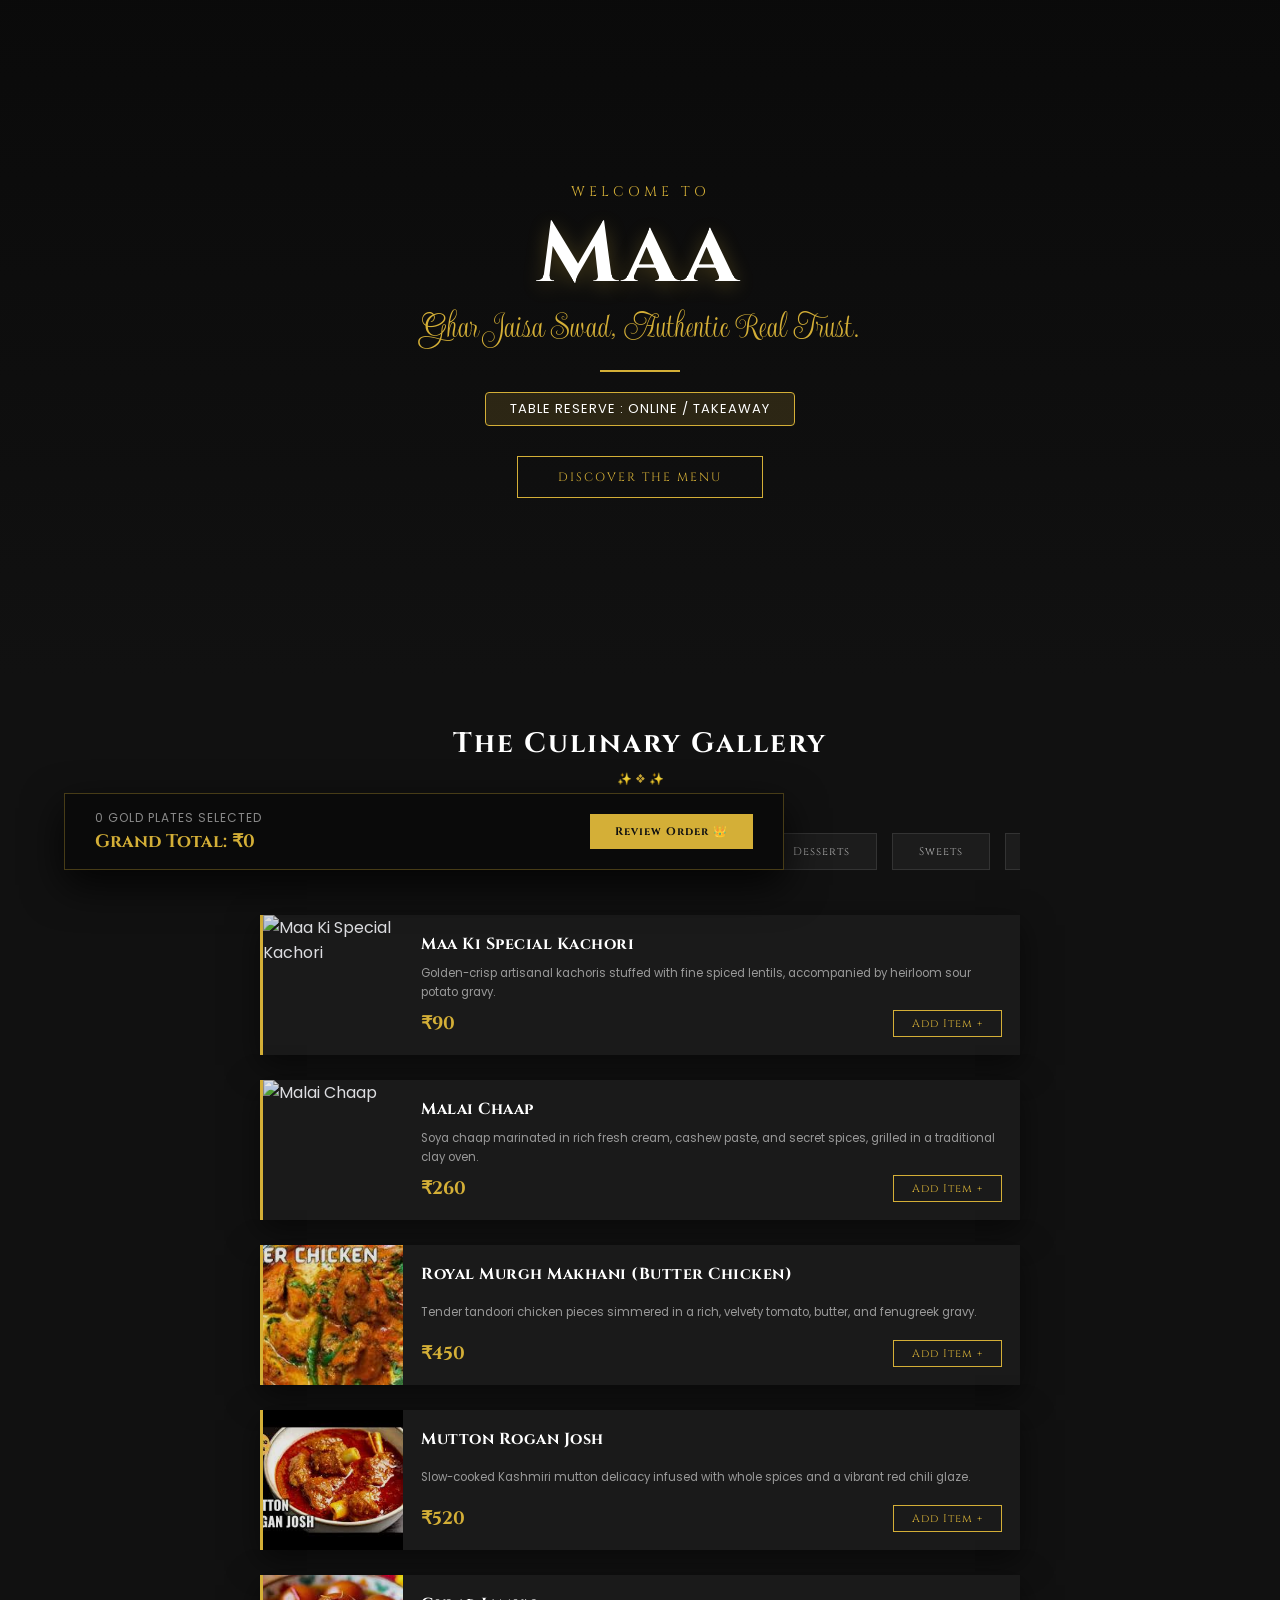
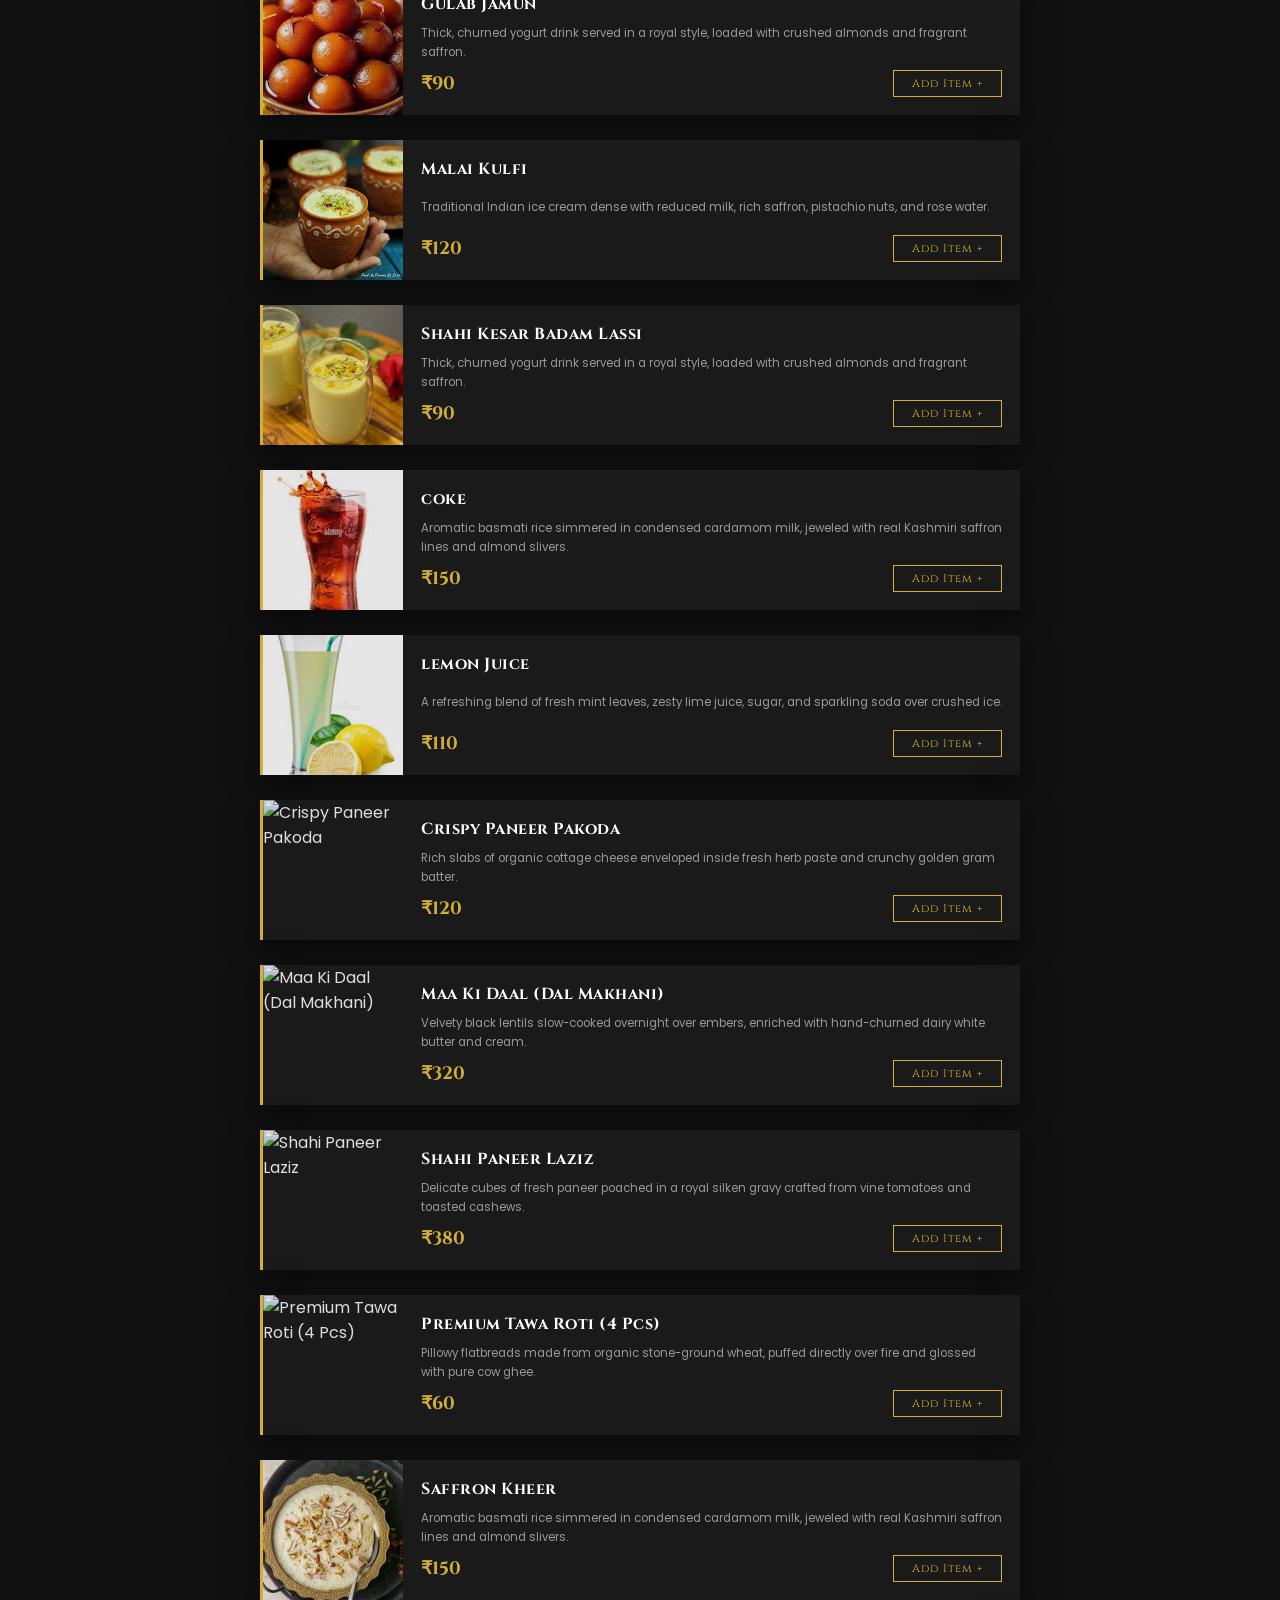
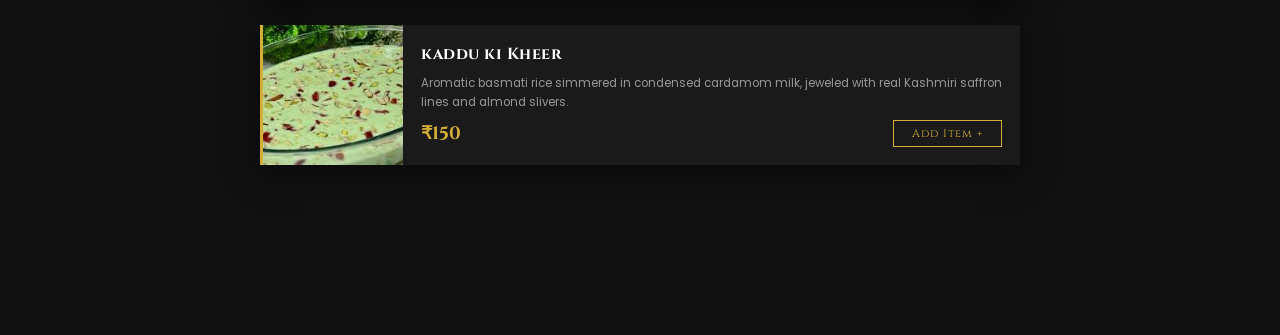
==== index.html @ 2557692f "Add files via upload" ====
<!DOCTYPE html>
<html lang="en">
<head>
    <meta charset="UTF-8">
    <meta name="viewport" content="width=device-width, initial-scale=1.0">
    <title>Maa - Royal Indian Dining</title>
    <link rel="stylesheet" href="style.css">
    <!-- Premium Serif Fonts for Luxury Vibe -->
    <link href="https://fonts.googleapis.com/css2?family=Cinzel:wght@500;700&family=Updock&family=Poppins:wght@300;400;500;600&display=swap" rel="stylesheet">
</head>
<body>

    <!-- 1. THE IMPERIAL HERO SECTION -->
    <section class="hero-section">
        <div class="hero-overlay"></div>
        <div class="hero-content">
            <span class="royal-badge">Welcome To</span>
            <h1 class="main-logo">Maa</h1>
            <p class="signature-text">Ghar Jaisa Swad, Authentic Real Trust.</p>
            <div class="gold-line"></div>
            <div class="table-luxury-badge">Table Reserve : <span id="table-number">05</span></div>
            <br>
            <a href="#menu-section" class="explore-btn">Discover The Menu</a>
        </div>
    </section>

    <!-- 2. THE GRAND MENU CONTAINER -->
    <section id="menu-section" class="menu-wrapper">
        <h2 class="section-title">The Culinary Gallery</h2>
        <div class="gold-accent-fleur">✨ ❖ ✨</div>
        
        <!-- Premium Gold Category Row -->
        <div class="categories" id="category-container">
            <!-- Auto generated buttons -->
        </div>

        <!-- Food Menu Grid -->
        <div class="menu-grid" id="menu-items-container">
            <!-- High-End Food Cards will load here -->
        </div>
    </section>

    <!-- 3. THE ROYAL FLOATING BASKET -->
    <div class="floating-cart" id="cart-view">
        <div class="cart-details">
            <span id="cart-count">0 Gold Plates Selected</span>
            <span id="cart-total">Grand Total: ₹0</span>
        </div>
        <button class="view-cart-btn" onclick="openCartModal()">Review Order 👑</button>
    </div>

    <script src="script.js"></script>
    <div id="cart-modal" class="modal-overlay">
        <div class="modal-content">
            <div class="modal-header">
                <h2>Your Royal Selection</h2>
                <span class="close-modal" onclick="closeCartModal()">&times;</span>
            </div>
            
            <div class="modal-body" id="cart-items-list">
                </div>
                <div id="thank-you-modal" class="modal-overlay">
        <div class="modal-content" style="text-align: center; padding: 40px 20px; border-color: var(--gold);">
            <div style="font-size: 50px; color: var(--gold); margin-bottom: 15px;">🙏</div>
            <h2 style="font-family: 'Cinzel', serif; color: #fff; letter-spacing: 2px; margin-bottom: 10px;">Dhanyavad!</h2>
            <p style="font-family: 'Updock', cursive; font-size: 35px; color: var(--gold); margin-bottom: 15px;">Thank You for Dining With Us</p>
            <div class="gold-line" style="margin: 15px auto;"></div>
            <p style="font-size: 13px; color: #aaa; line-height: 1.6; margin-bottom: 25px;">
                Aapka order "Maa Kitchen" mein taiyar ho raha hai.<br>
                <span style="color: #fff; font-weight: bold;">Have a delicious and royal experience!</span>
                <div id="thank-you-modal" class="modal-overlay" style="z-index: 9999;"></div>
            </p>
            <h3 style="font-family: 'Cinzel', serif; font-size: 14px; color: var(--gold); letter-spacing: 3px; text-transform: uppercase;">✨ Visit Again ✨</h3>
            <br>
            <button class="place-order-btn" style="background: transparent; border: 1px solid var(--gold); color: var(--gold); max-width: 150px; margin: 0 auto; padding: 8px;" onclick="closeThankYouModal()">Back To Menu</button>
        </div>
    </div>

            <div class="modal-footer">
    <div class="modal-total">
        <span>Grand Total:</span>
        <span id="modal-grand-total">₹0</span>
    </div>

    <div id="payment-section" style="display: none; text-align: center; margin: 15px 0; padding: 15px; background: #111; border: 1px dashed var(--gold);">
        <p style="color: var(--gold); font-size: 13px; margin-bottom: 10px; font-family: 'Cinzel', serif;">Scan to Pay via Any UPI App</p>
        <img id="upi-qr-display" src="" alt="UPI QR Code" style="width: 150px; height: 150px; background: white; padding: 5px; border-radius: 4px;">
        <p style="font-size: 11px; color: #888; margin-top: 8px;">Payable to: Maa Restaurant (Official)</p>
    </div>

    <button class="reset-order-btn" id="clear-btn" onclick="resetCurrentOrder()">Clear Basket 🔄</button>
    <button class="place-order-btn" id="main-order-btn" onclick="showPaymentAndOrder()">Proceed to Payment 💳</button>
</div>
                <button class="reset-order-btn" onclick="resetCurrentOrder()">Clear Basket 🔄</button>
                <button class="place-order-btn" onclick="placeFinalOrder()">Send Order To Kitchen 🍽️</button>
            </div>
        </div>
    </div>
</body>
</html>
---- style.css ----
/* Reset & Luxury Variables */
* {
    margin: 0;
    padding: 0;
    box-sizing: border-box;
    font-family: 'Poppins', sans-serif;
    scroll-behavior: smooth;
}

:root {
    --gold: #d4af37;        /* Authentic Metallic Gold */
    --gold-hover: #f1c40f;
    --dark-royal: #111111;  /* Rich Jet Black */
    --card-bg: #1a1a1a;     /* Deep Charcoal Luxury Card */
    --text-light: #f5f6fa;
    --text-gold: #f39c12;
}

body {
    background-color: var(--dark-royal);
    color: var(--text-light);
    padding-bottom: 120px;
}

/* 5-Star Fine Dining Hero Background */
.hero-section {
    position: relative;
    height: 75vh;
    /* Luxury Fine Dining Candlelight Setup */
    background: url('https://images.unsplash.com/photo-1544025162-d76694265947?w=1200&q=80') no-repeat center center/cover;
    display: flex;
    align-items: center;
    justify-content: center;
    text-align: center;
}

.hero-overlay {
    position: absolute;
    top: 0; left: 0; width: 100%; height: 100%;
    background: linear-gradient(to bottom, rgba(0,0,0,0.4), rgba(17,17,17,1));
}

.hero-content {
    position: relative;
    z-index: 2;
    padding: 20px;
}

.royal-badge {
    font-family: 'Cinzel', serif;
    font-size: 14px;
    letter-spacing: 4px;
    color: var(--gold);
    text-transform: uppercase;
}

.main-logo {
    font-family: 'Cinzel', serif;
    font-size: 85px;
    font-weight: 700;
    letter-spacing: 5px;
    color: #ffffff;
    line-height: 1;
    margin: 10px 0;
    text-shadow: 0px 4px 20px rgba(212, 175, 55, 0.3);
}

.signature-text {
    font-family: 'Updock', cursive;
    font-size: 38px;
    color: var(--gold);
    margin-top: -5px;
}

.gold-line {
    width: 80px;
    height: 2px;
    background: var(--gold);
    margin: 20px auto;
}

.table-luxury-badge {
    background: rgba(212, 175, 55, 0.15);
    border: 1px solid var(--gold);
    color: #fff;
    padding: 6px 24px;
    border-radius: 4px;
    display: inline-block;
    font-size: 13px;
    letter-spacing: 1px;
    text-transform: uppercase;
}

.explore-btn {
    display: inline-block;
    margin-top: 30px;
    background: transparent;
    color: var(--gold);
    border: 1.5px solid var(--gold);
    padding: 12px 40px;
    font-family: 'Cinzel', serif;
    font-size: 12px;
    letter-spacing: 2px;
    text-decoration: none;
    text-transform: uppercase;
    transition: 0.4s all ease;
}

.explore-btn:hover {
    background: var(--gold);
    color: var(--dark-royal);
    box-shadow: 0 0 20px rgba(212, 175, 55, 0.4);
}

/* Menu Gallery Layout */
.menu-wrapper {
    max-width: 800px;
    margin: 0 auto;
    padding: 50px 20px;
}

.section-title {
    font-family: 'Cinzel', serif;
    text-align: center;
    font-size: 28px;
    letter-spacing: 2px;
    color: #fff;
}

.gold-accent-fleur {
    text-align: center;
    color: var(--gold);
    font-size: 12px;
    margin: 8px 0 35px 0;
}

/* Horizontal Gold Category Tabs */
.categories {
    display: flex;
    gap: 15px;
    overflow-x: auto;
    padding: 10px 5px;
    margin-bottom: 35px;
}
.categories::-webkit-scrollbar { display: none; }

.cat-btn {
    background: #1c1c1c;
    border: 1px solid #333;
    color: #aaa;
    padding: 10px 26px;
    font-family: 'Cinzel', serif;
    font-size: 11px;
    letter-spacing: 1px;
    cursor: pointer;
    white-space: nowrap;
    transition: 0.3s all ease;
}

.cat-btn.active {
    background: var(--gold);
    color: var(--dark-royal);
    border-color: var(--gold);
    font-weight: bold;
}

/* Fine-Dining Food Cards */
.menu-grid {
    display: flex;
    flex-direction: column;
    gap: 25px;
}

.menu-item {
    background: var(--card-bg);
    border-left: 3px solid var(--gold);
    display: flex;
    overflow: hidden;
    box-shadow: 0 10px 30px rgba(0,0,0,0.5);
}

.food-img {
    width: 140px;
    height: 140px;
    object-fit: cover;
    filter: brightness(0.9);
    transition: 0.4s all ease;
}

.menu-item:hover .food-img {
    filter: brightness(1.1);
}

.item-details {
    padding: 18px;
    flex: 1;
    display: flex;
    flex-direction: column;
    justify-content: space-between;
}

.item-details h3 {
    font-family: 'Cinzel', serif;
    font-size: 16px;
    color: #fff;
    letter-spacing: 0.5px;
}

.item-desc {
    font-size: 11.5px;
    color: #999;
    line-height: 1.6;
    margin: 5px 0;
}

.price-row {
    display: flex;
    justify-content: space-between;
    align-items: center;
}

.price {
    font-family: 'Cinzel', serif;
    font-weight: bold;
    color: var(--gold);
    font-size: 18px;
}

.add-btn {
    background: transparent;
    color: var(--gold);
    border: 1px solid var(--gold);
    padding: 5px 18px;
    font-size: 11px;
    font-family: 'Cinzel', serif;
    letter-spacing: 1px;
    cursor: pointer;
    transition: 0.3s all ease;
}

.add-btn:hover {
    background: var(--gold);
    color: var(--dark-royal);
}

/* Luxury Royal Cart Bottom Panel */
.floating-cart {
    position: fixed;
    bottom: 30px; left: 5%; width: 90%; max-width: 720px;
    background: #0a0a0a;
    border: 1px solid rgba(212, 175, 55, 0.3);
    color: white; padding: 15px 30px;
    display: flex; justify-content: space-between; align-items: center;
    box-shadow: 0 15px 40px rgba(0,0,0,0.8);
    z-index: 10;
}

.cart-details {
    display: flex;
    flex-direction: column;
}

#cart-count { font-size: 12px; color: #888; text-transform: uppercase; letter-spacing: 1px; }
#cart-total { font-family: 'Cinzel', serif; font-weight: 700; color: var(--gold); font-size: 18px; margin-top: 2px; }

.view-cart-btn {
    background: var(--gold); border: none; color: var(--dark-royal);
    padding: 10px 25px; font-family: 'Cinzel', serif;
    font-weight: bold; font-size: 11px; letter-spacing: 1px; cursor: pointer;
}
/* --- LUXURY CART MODAL STYLES --- */
.modal-overlay {
    position: fixed;
    top: 0; left: 0; width: 100%; height: 100%;
    background: rgba(0, 0, 0, 0.85); /* Background blur effect ke liye dark overlay */
    z-index: 100;
    display: none; /* Shuruat mein hidden rahega */
    align-items: center;
    justify-content: center;
    opacity: 0;
    transition: opacity 0.3s ease;
}

/* Jab modal open hoga toh yeh class JavaScript se add hogi */
.modal-overlay.open {
    display: flex;
    opacity: 1;
}

.modal-content {
    background: #1a1a1a;
    border: 1px solid var(--gold);
    width: 90%;
    max-width: 500px;
    border-radius: 8px;
    overflow: hidden;
    box-shadow: 0 20px 50px rgba(0,0,0,0.8);
    animation: slideUp 0.4s ease;
}

@keyframes slideUp {
    from { transform: translateY(50px); opacity: 0; }
    to { transform: translateY(0); opacity: 1; }
}

.modal-header {
    background: #111;
    padding: 20px;
    display: flex;
    justify-content: space-between;
    align-items: center;
    border-bottom: 1px solid #333;
}

.modal-header h2 {
    font-family: 'Cinzel', serif;
    font-size: 18px;
    color: var(--gold);
    letter-spacing: 1px;
}

.close-modal {
    color: #aaa;
    font-size: 28px;
    cursor: pointer;
    transition: 0.2s;
}
.close-modal:hover { color: var(--gold); }

.modal-body {
    padding: 20px;
    max-height: 300px;
    overflow-y: auto;
}

/* Individual Item Row inside Cart */
.cart-list-item {
    display: flex;
    justify-content: space-between;
    align-items: center;
    padding: 12px 0;
    border-bottom: 1px solid #262626;
}

.cart-item-name { font-size: 14px; color: #fff; }
.cart-item-price { font-family: 'Cinzel', serif; color: var(--gold); font-weight: 600; }

.modal-footer {
    background: #111;
    padding: 20px;
    border-top: 1px solid #333;
}

.modal-total {
    display: flex;
    justify-content: space-between;
    font-family: 'Cinzel', serif;
    font-size: 18px;
    font-weight: bold;
    margin-bottom: 15px;
}
.modal-total #modal-grand-total { color: var(--gold); }

.place-order-btn {
    width: 100%;
    background: var(--gold);
    color: var(--dark-royal);
    border: none;
    padding: 14px;
    font-family: 'Cinzel', serif;
    font-weight: bold;
    font-size: 13px;
    letter-spacing: 1px;
    cursor: pointer;
    text-transform: uppercase;
    transition: 0.3s all;
}

.place-order-btn:hover {
    background: var(--gold-hover);
    box-shadow: 0 0 15px rgba(212, 175, 55, 0.4);
}
.reset-order-btn {
    width: 100%;
    background: transparent;
    color: #e74c3c; /* Red color for reset/delete action */
    border: 1px solid #e74c3c;
    padding: 10px;
    font-family: 'Cinzel', serif;
    font-size: 11px;
    letter-spacing: 1px;
    cursor: pointer;
    text-transform: uppercase;
    margin-bottom: 10px; /* Thoda gap main button se */
    transition: 0.3s all;
}

.reset-order-btn:hover {
    background: rgba(231, 76, 60, 0.1);
    box-shadow: 0 0 10px rgba(231, 76, 60, 0.2);
}
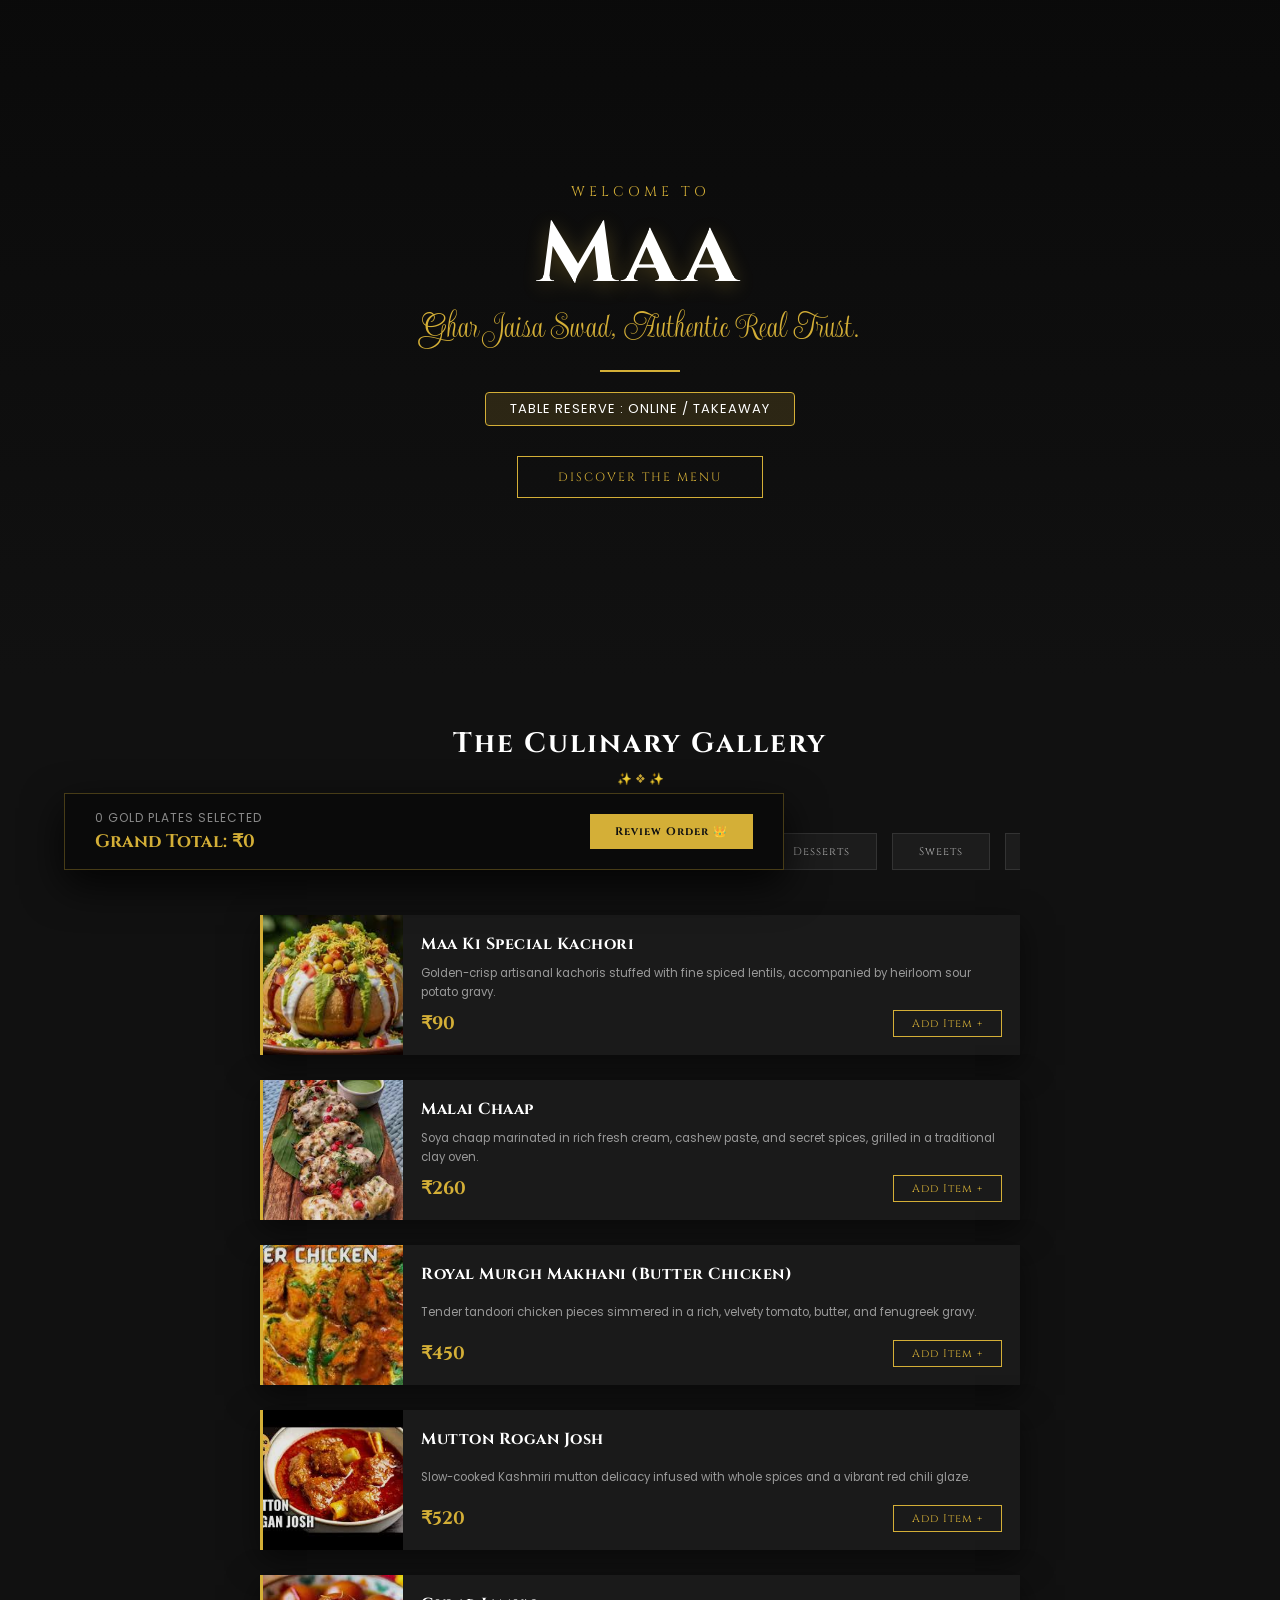
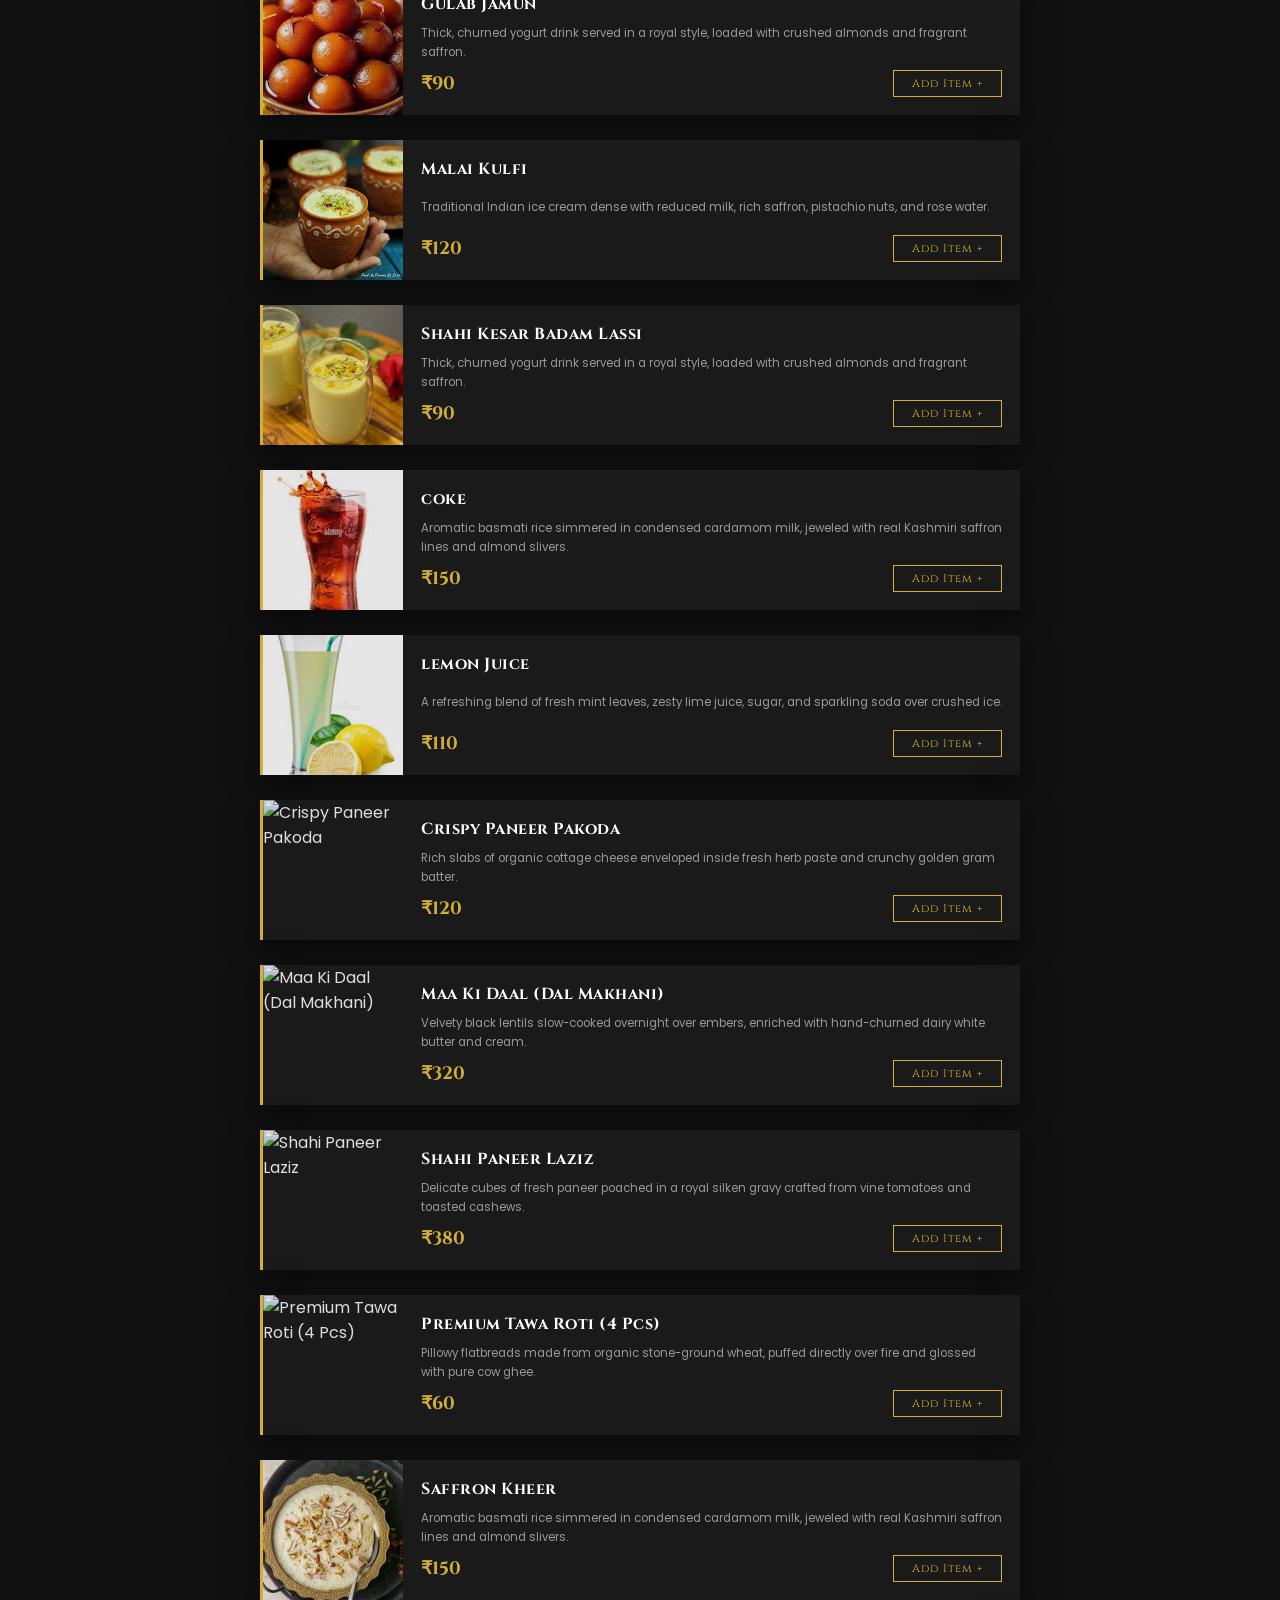
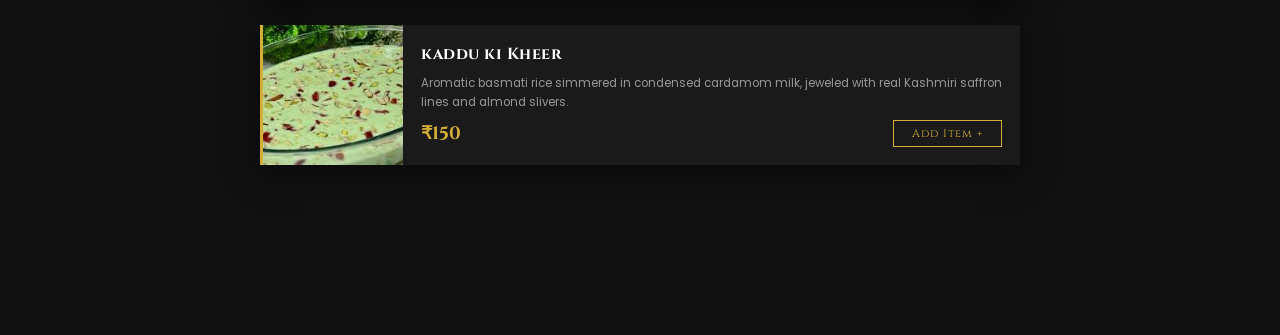
==== commit 2a91a7e7: "Add files via upload" ====
--- a/index.html
+++ b/index.html
@@ -69,7 +69,27 @@
             <p style="font-size: 13px; color: #aaa; line-height: 1.6; margin-bottom: 25px;">
                 Aapka order "Maa Kitchen" mein taiyar ho raha hai.<br>
                 <span style="color: #fff; font-weight: bold;">Have a delicious and royal experience!</span>
-                <div id="thank-you-modal" class="modal-overlay" style="z-index: 9999;"></div>
+                <div id="thank-you-modal" class="modal-overlay" style="z-index: 9999;">
+    <div class="modal-content" style="text-align: center; padding: 40px 20px; border: 2px solid var(--gold); border-radius: 8px;">
+        <div style="font-size: 50px; color: var(--gold); margin-bottom: 15px;">🙏</div>
+        <h2 style="font-family: 'Cinzel', serif; color: #fff; letter-spacing: 2px; margin-bottom: 10px;">Dhanyavad!</h2>
+        <p style="font-family: 'Updock', cursive; font-size: 35px; color: var(--gold); margin-bottom: 15px;">Thank You for Dining With Us</p>
+        <div class="gold-line" style="margin: 15px auto;"></div>
+        
+        <p style="font-size: 13px; color: #aaa; line-height: 1.6; margin-bottom: 25px;">
+            Your order is being prepared in the royal kitchen of Maa Restaurant.<br>
+            <span style="color: #fff; font-weight: bold;">Have a delicious and royal experience!</span>
+        </p>
+
+        <button id="whatsapp-redirect-btn" class="place-order-btn" style="background: #218c74; color: white; margin-bottom: 15px; width: 100%; max-width: 280px; font-weight: bold; padding: 12px;" onclick="redirectToWhatsApp()">
+            Send Order via WhatsApp 💬
+        </button>
+
+        <h3 style="font-family: 'Cinzel', serif; font-size: 14px; color: var(--gold); letter-spacing: 3px; text-transform: uppercase; margin-top: 15px;">✨ Visit Again ✨</h3>
+        <br>
+        <button class="place-order-btn" style="background: transparent; border: 1px solid var(--gold); color: var(--gold); max-width: 150px; margin: 0 auto; padding: 8px; font-size: 12px;" onclick="closeThankYouModal()">Back To Menu</button>
+    </div>
+</div>
             </p>
             <h3 style="font-family: 'Cinzel', serif; font-size: 14px; color: var(--gold); letter-spacing: 3px; text-transform: uppercase;">✨ Visit Again ✨</h3>
             <br>
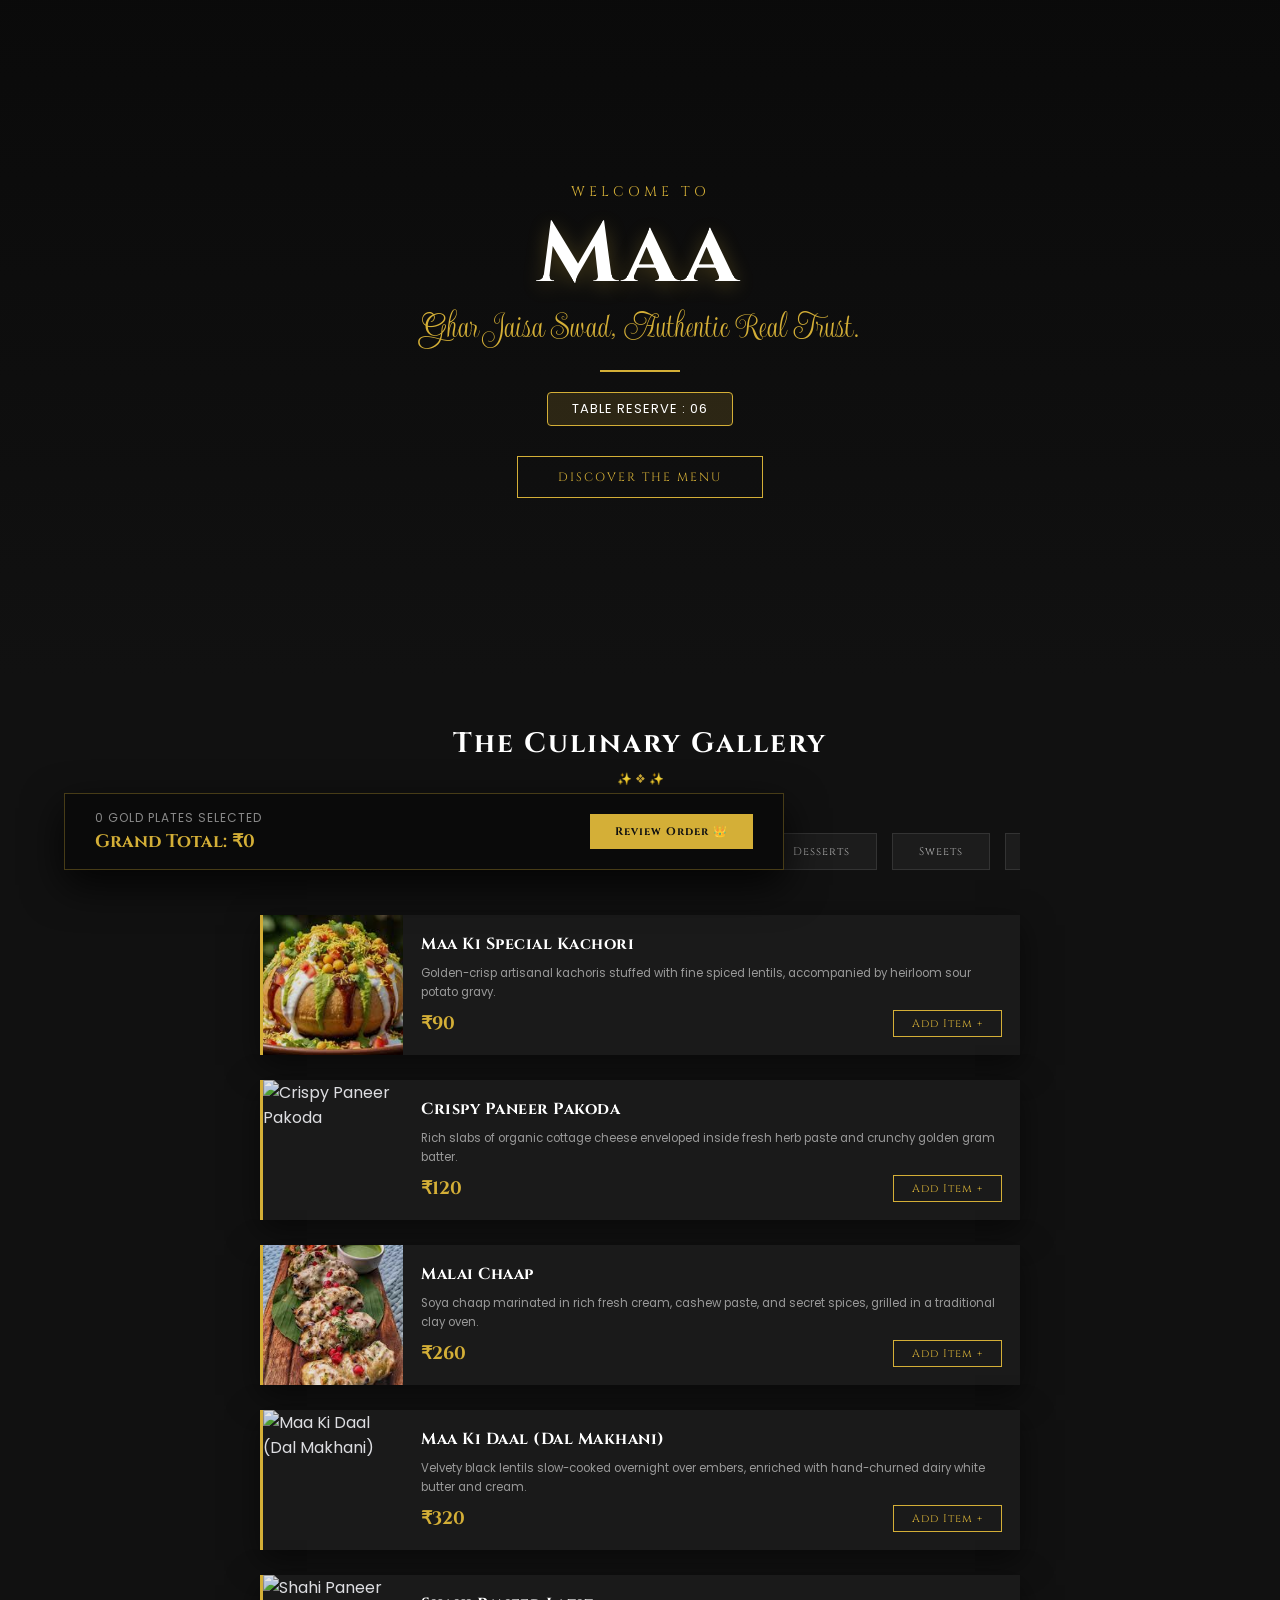
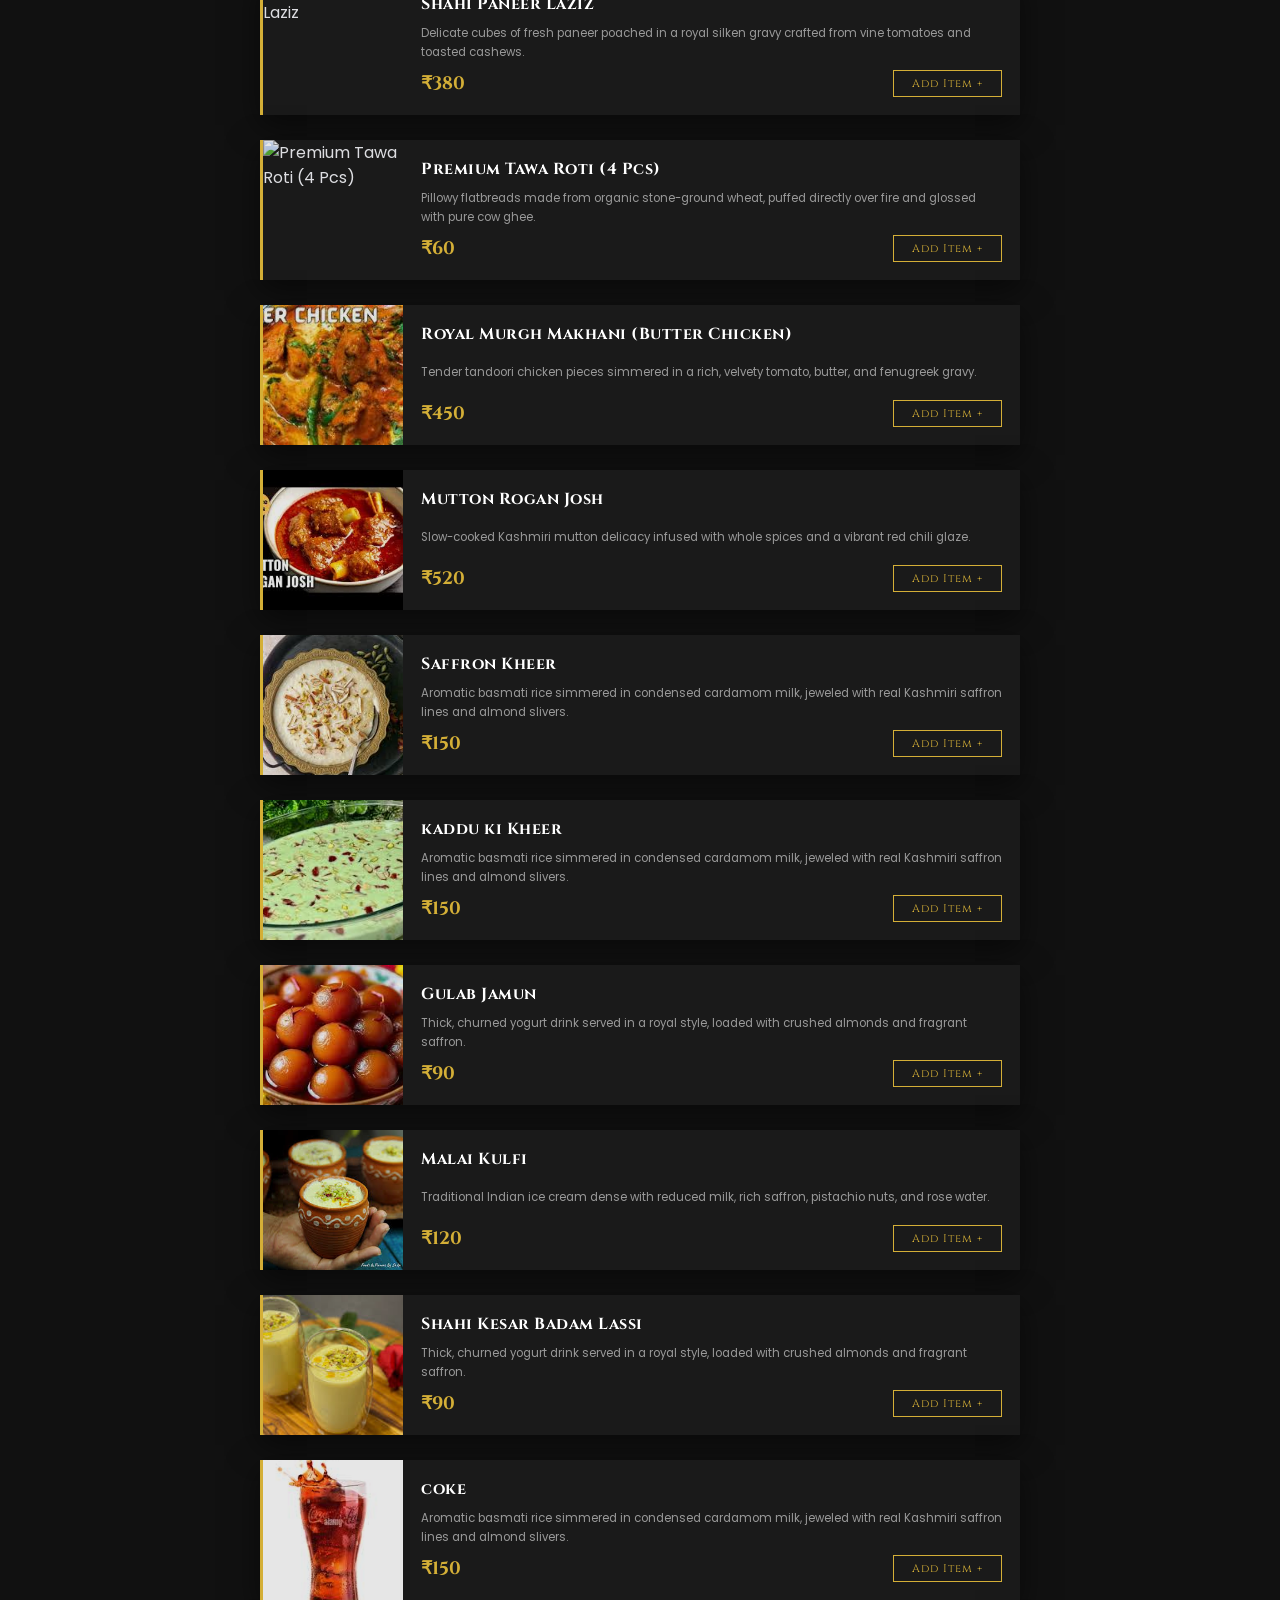
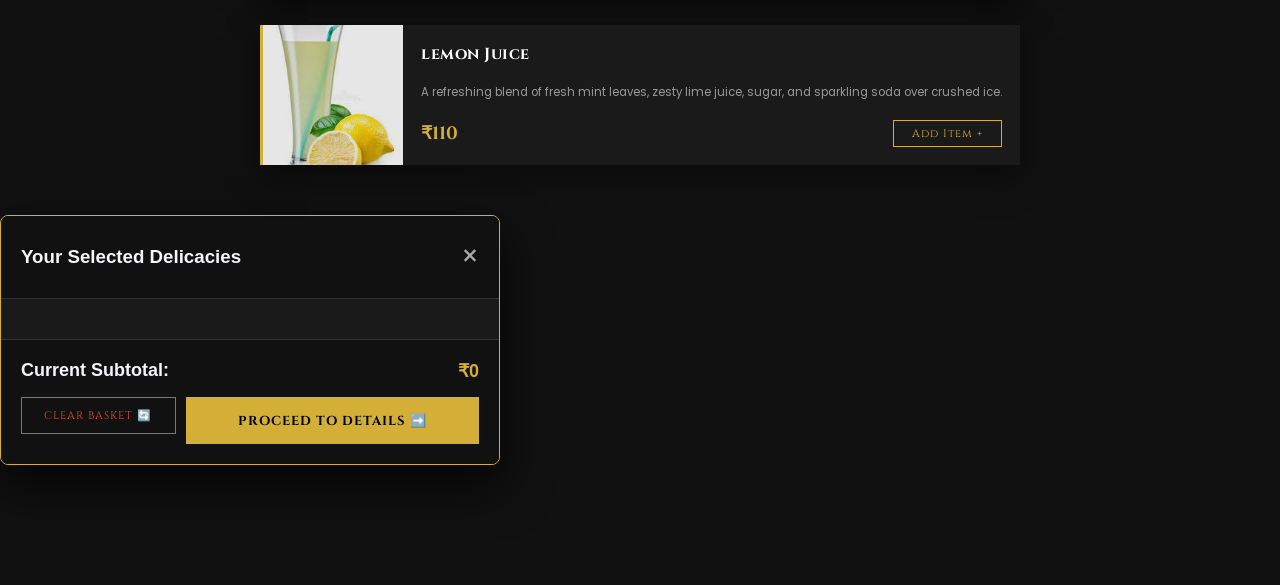
==== commit c36250a8: "Add files via upload" ====
--- a/index.html
+++ b/index.html
@@ -1,4 +1,3 @@
-
 <!DOCTYPE html>
 <html lang="en">
 <head>
@@ -6,12 +5,10 @@
     <meta name="viewport" content="width=device-width, initial-scale=1.0">
     <title>Maa - Royal Indian Dining</title>
     <link rel="stylesheet" href="style.css">
-    <!-- Premium Serif Fonts for Luxury Vibe -->
     <link href="https://fonts.googleapis.com/css2?family=Cinzel:wght@500;700&family=Updock&family=Poppins:wght@300;400;500;600&display=swap" rel="stylesheet">
 </head>
 <body>
 
-    <!-- 1. THE IMPERIAL HERO SECTION -->
     <section class="hero-section">
         <div class="hero-overlay"></div>
         <div class="hero-content">
@@ -25,97 +22,123 @@
         </div>
     </section>
 
-    <!-- 2. THE GRAND MENU CONTAINER -->
     <section id="menu-section" class="menu-wrapper">
         <h2 class="section-title">The Culinary Gallery</h2>
         <div class="gold-accent-fleur">✨ ❖ ✨</div>
         
-        <!-- Premium Gold Category Row -->
-        <div class="categories" id="category-container">
-            <!-- Auto generated buttons -->
-        </div>
+        <div class="categories" id="category-container"></div>
 
-        <!-- Food Menu Grid -->
-        <div class="menu-grid" id="menu-items-container">
-            <!-- High-End Food Cards will load here -->
-        </div>
+        <div class="menu-grid" id="menu-items-container"></div>
     </section>
 
-    <!-- 3. THE ROYAL FLOATING BASKET -->
-    <div class="floating-cart" id="cart-view">
-        <div class="cart-details">
-            <span id="cart-count">0 Gold Plates Selected</span>
-            <span id="cart-total">Grand Total: ₹0</span>
+    <div class="floating-cart" id="cart-view" style="cursor: pointer;" onclick="openCartModal()">
+    <div class="cart-details">
+        <span id="cart-count">0 Gold Plates Selected</span>
+        <span id="cart-total">Grand Total: ₹0</span>
+    </div>
+    <button class="view-cart-btn" type="button" style="pointer-events: none;">Review Order 👑</button>
+</div>
+
+    <div id="cart-modal" class="modal-overlay" style="display: none !important; position: fixed; z-index: 99999; left: 0; top: 0; width: 100%; height: 100%; overflow: auto; background-color: rgba(0,0,0,0.85);"></div>
+        <div class="modal-content" style="max-height: 90vh; overflow-y: auto;">
+            
+            <div class="modal-header">
+                <h3 class="modal-title" id="modal-dynamic-title">Your Selected Delicacies</h3>
+                <span class="close-modal" onclick="closeCartModal()" style="cursor: pointer;">&times;</span>
+            </div>
+            
+            <div id="step-1-cart-view">
+                <div class="modal-body" id="cart-items-container-modal"></div>
+                <div class="modal-footer" style="flex-direction: column; gap: 10px;">
+                    <div class="modal-total" style="width: 100%; display: flex; justify-content: space-between;">
+                        <span>Current Subtotal:</span>
+                        <span id="modal-subtotal-price" style="color: var(--gold); font-weight: bold;">₹0</span>
+                    </div>
+                    <div style="display: flex; width: 100%; gap: 10px;">
+                        <button class="reset-order-btn" style="flex: 1;" onclick="resetCurrentOrder()">Clear Basket 🔄</button>
+                        <button class="place-order-btn" style="flex: 2; background: var(--gold); color: black;" onclick="goToStep2Registration()">Proceed to Details ➡️</button>
+                    </div>
+                </div>
+            </div>
+
+            <div id="step-2-registration-view" style="display: none; padding: 10px 0;">
+                <div style="background: rgba(255,255,255,0.02); border: 1px solid rgba(212,175,55,0.3); border-radius: 8px; padding: 15px; margin-bottom: 15px;">
+                    <h4 style="color: var(--gold); font-family: 'Cinzel', serif; margin-bottom: 15px; font-size: 13px; text-align: center; letter-spacing: 1px;">👑 Guest Ledger & Preferences</h4>
+                    
+                    <div style="margin-bottom: 10px;">
+                        <input type="text" id="cust-name" placeholder="👤 Enter Full Name" style="width: 100%; padding: 11px; background: #111; border: 1px solid #333; color: white; border-radius: 4px; font-size: 13px; box-sizing: border-box;">
+                    </div>
+                    <div style="margin-bottom: 10px;">
+                        <input type="email" id="cust-email" placeholder="📧 Enter Email Address" style="width: 100%; padding: 11px; background: #111; border: 1px solid #333; color: white; border-radius: 4px; font-size: 13px; box-sizing: border-box;">
+                    </div>
+                    <div style="margin-bottom: 12px;">
+                        <input type="tel" id="cust-phone" placeholder="📞 Enter 10-Digit Phone Number" style="width: 100%; padding: 11px; background: #111; border: 1px solid #333; color: white; border-radius: 4px; font-size: 13px; box-sizing: border-box;">
+                    </div>
+                    <div style="margin-bottom: 12px;">
+                        <textarea id="cooking-instructions" placeholder="👨‍🍳 Special Instructions (e.g., No onions, Make it extra spicy...)" rows="2" style="width: 100%; padding: 10px; background: #111; border: 1px solid #333; color: white; border-radius: 4px; font-size: 13px; resize: none; font-family: sans-serif; box-sizing: border-box;"></textarea>
+                    </div>
+                    <div style="display: flex; gap: 8px;">
+                        <input type="text" id="coupon-code" placeholder="🎫 Coupon Code (ROYAL10)" style="flex: 1; padding: 10px; background: #111; border: 1px solid #333; color: white; border-radius: 4px; font-size: 13px; text-transform: uppercase; box-sizing: border-box;">
+                        <button type="button" onclick="applyRoyalCoupon()" style="background: var(--gold); color: black; border: none; padding: 0 15px; font-weight: bold; border-radius: 4px; cursor: pointer; font-size: 12px;">Apply</button>
+                    </div>
+                    <p id="coupon-message" style="font-size: 12px; margin-top: 6px; text-align: left; display: none; font-weight: 500;"></p>
+                </div>
+                <div class="modal-footer" style="flex-direction: column; gap: 10px; padding: 0;">
+                    <div class="modal-total" style="width: 100%; display: flex; justify-content: space-between;">
+                        <span>Grand Total:</span>
+                        <span id="modal-registration-grand-total" style="color: var(--gold); font-weight: bold;">₹0</span>
+                    </div>
+                    <div style="display: flex; width: 100%; gap: 10px;">
+                        <button class="reset-order-btn" style="flex: 1;" onclick="backToStep1Cart()">⬅️ Back</button>
+                        <button class="place-order-btn" style="flex: 2; background: #218c74; color: white;" onclick="goToStep3Payment()">Generate QR Payment 💳</button>
+                    </div>
+                </div>
+            </div>
+
+            <div id="step-3-payment-view" style="display: none; text-align: center; padding: 10px 0;">
+                <div style="background: #111; border: 1px dashed var(--gold); padding: 20px 15px; border-radius: 8px; margin-bottom: 15px;">
+                    <p style="color: var(--gold); font-size: 14px; margin-bottom: 15px; font-family: 'Cinzel', serif; letter-spacing: 1px;">Scan & Pay Securely via Any UPI App</p>
+                    <img id="upi-qr-display" src="" alt="UPI QR Code" style="width: 160px; height: 160px; background: white; padding: 8px; border-radius: 6px; box-shadow: 0 4px 15px rgba(0,0,0,0.5);">
+                    <p style="font-size: 12px; color: #888; margin-top: 12px;">Payable Authorized Vendor: Maa Restaurant</p>
+                </div>
+                <div class="modal-footer" style="flex-direction: column; gap: 10px; padding: 0;">
+                    <div class="modal-total" style="width: 100%; display: flex; justify-content: space-between;">
+                        <span>Final Payable Amount:</span>
+                        <span id="modal-final-payable-total" style="color: var(--gold); font-weight: bold; font-size: 18px;">₹0</span>
+                    </div>
+                    <div style="display: flex; width: 100%; gap: 10px;">
+                        <button class="reset-order-btn" style="flex: 1;" onclick="backToStep2Registration()">⬅️ Edit Info</button>
+                        <button class="place-order-btn" style="flex: 2; background: #218c74; color: white; font-weight: bold;" onclick="placeFinalOrderWithPayment()">Paid & Send Order To Kitchen 🍽️</button>
+                    </div>
+                </div>
+            </div>
+
         </div>
-        <button class="view-cart-btn" onclick="openCartModal()">Review Order 👑</button>
     </div>
 
-    <script src="script.js"></script>
-    <div id="cart-modal" class="modal-overlay">
-        <div class="modal-content">
-            <div class="modal-header">
-                <h2>Your Royal Selection</h2>
-                <span class="close-modal" onclick="closeCartModal()">&times;</span>
-            </div>
-            
-            <div class="modal-body" id="cart-items-list">
-                </div>
-                <div id="thank-you-modal" class="modal-overlay">
-        <div class="modal-content" style="text-align: center; padding: 40px 20px; border-color: var(--gold);">
+    <div id="thank-you-modal" class="modal-overlay" style="display: none; position: fixed; z-index: 10000; left: 0; top: 0; width: 100%; height: 100%; overflow: auto; background-color: rgba(0,0,0,0.9);">
+        <div class="modal-content" style="text-align: center; padding: 40px 20px; border: 2px solid var(--gold); border-radius: 8px; margin: 15% auto; max-width: 500px;">
             <div style="font-size: 50px; color: var(--gold); margin-bottom: 15px;">🙏</div>
             <h2 style="font-family: 'Cinzel', serif; color: #fff; letter-spacing: 2px; margin-bottom: 10px;">Dhanyavad!</h2>
             <p style="font-family: 'Updock', cursive; font-size: 35px; color: var(--gold); margin-bottom: 15px;">Thank You for Dining With Us</p>
             <div class="gold-line" style="margin: 15px auto;"></div>
+            
             <p style="font-size: 13px; color: #aaa; line-height: 1.6; margin-bottom: 25px;">
-                Aapka order "Maa Kitchen" mein taiyar ho raha hai.<br>
+                Your order has been placed successfully!<br>
+                It is now being prepared with love in the royal kitchen of Maa Restaurant.<br>
                 <span style="color: #fff; font-weight: bold;">Have a delicious and royal experience!</span>
-                <div id="thank-you-modal" class="modal-overlay" style="z-index: 9999;">
-    <div class="modal-content" style="text-align: center; padding: 40px 20px; border: 2px solid var(--gold); border-radius: 8px;">
-        <div style="font-size: 50px; color: var(--gold); margin-bottom: 15px;">🙏</div>
-        <h2 style="font-family: 'Cinzel', serif; color: #fff; letter-spacing: 2px; margin-bottom: 10px;">Dhanyavad!</h2>
-        <p style="font-family: 'Updock', cursive; font-size: 35px; color: var(--gold); margin-bottom: 15px;">Thank You for Dining With Us</p>
-        <div class="gold-line" style="margin: 15px auto;"></div>
-        
-        <p style="font-size: 13px; color: #aaa; line-height: 1.6; margin-bottom: 25px;">
-            Your order is being prepared in the royal kitchen of Maa Restaurant.<br>
-            <span style="color: #fff; font-weight: bold;">Have a delicious and royal experience!</span>
-        </p>
+            </p>
 
-        <button id="whatsapp-redirect-btn" class="place-order-btn" style="background: #218c74; color: white; margin-bottom: 15px; width: 100%; max-width: 280px; font-weight: bold; padding: 12px;" onclick="redirectToWhatsApp()">
-            Send Order via WhatsApp 💬
-        </button>
+            <button id="whatsapp-redirect-btn" class="place-order-btn" style="background: #218c74; color: white; margin-bottom: 15px; width: 100%; max-width: 280px; font-weight: bold; padding: 12px; margin: 0 auto 15px auto; display: block;" onclick="redirectToWhatsApp()">
+                Send Confirmation via WhatsApp 💬
+            </button>
 
-        <h3 style="font-family: 'Cinzel', serif; font-size: 14px; color: var(--gold); letter-spacing: 3px; text-transform: uppercase; margin-top: 15px;">✨ Visit Again ✨</h3>
-        <br>
-        <button class="place-order-btn" style="background: transparent; border: 1px solid var(--gold); color: var(--gold); max-width: 150px; margin: 0 auto; padding: 8px; font-size: 12px;" onclick="closeThankYouModal()">Back To Menu</button>
-    </div>
-</div>
-            </p>
-            <h3 style="font-family: 'Cinzel', serif; font-size: 14px; color: var(--gold); letter-spacing: 3px; text-transform: uppercase;">✨ Visit Again ✨</h3>
+            <h3 style="font-family: 'Cinzel', serif; font-size: 14px; color: var(--gold); letter-spacing: 3px; text-transform: uppercase; margin-top: 15px;">✨ Visit Again ✨</h3>
             <br>
-            <button class="place-order-btn" style="background: transparent; border: 1px solid var(--gold); color: var(--gold); max-width: 150px; margin: 0 auto; padding: 8px;" onclick="closeThankYouModal()">Back To Menu</button>
+            <button class="place-order-btn" style="background: transparent; border: 1px solid var(--gold); color: var(--gold); max-width: 150px; margin: 0 auto; padding: 8px; font-size: 12px; display: block;" onclick="closeThankYouModal()">Back To Menu</button>
         </div>
     </div>
 
-            <div class="modal-footer">
-    <div class="modal-total">
-        <span>Grand Total:</span>
-        <span id="modal-grand-total">₹0</span>
-    </div>
-
-    <div id="payment-section" style="display: none; text-align: center; margin: 15px 0; padding: 15px; background: #111; border: 1px dashed var(--gold);">
-        <p style="color: var(--gold); font-size: 13px; margin-bottom: 10px; font-family: 'Cinzel', serif;">Scan to Pay via Any UPI App</p>
-        <img id="upi-qr-display" src="" alt="UPI QR Code" style="width: 150px; height: 150px; background: white; padding: 5px; border-radius: 4px;">
-        <p style="font-size: 11px; color: #888; margin-top: 8px;">Payable to: Maa Restaurant (Official)</p>
-    </div>
-
-    <button class="reset-order-btn" id="clear-btn" onclick="resetCurrentOrder()">Clear Basket 🔄</button>
-    <button class="place-order-btn" id="main-order-btn" onclick="showPaymentAndOrder()">Proceed to Payment 💳</button>
-</div>
-                <button class="reset-order-btn" onclick="resetCurrentOrder()">Clear Basket 🔄</button>
-                <button class="place-order-btn" onclick="placeFinalOrder()">Send Order To Kitchen 🍽️</button>
-            </div>
-        </div>
-    </div>
+    <script src="script.js"></script>
 </body>
 </html>
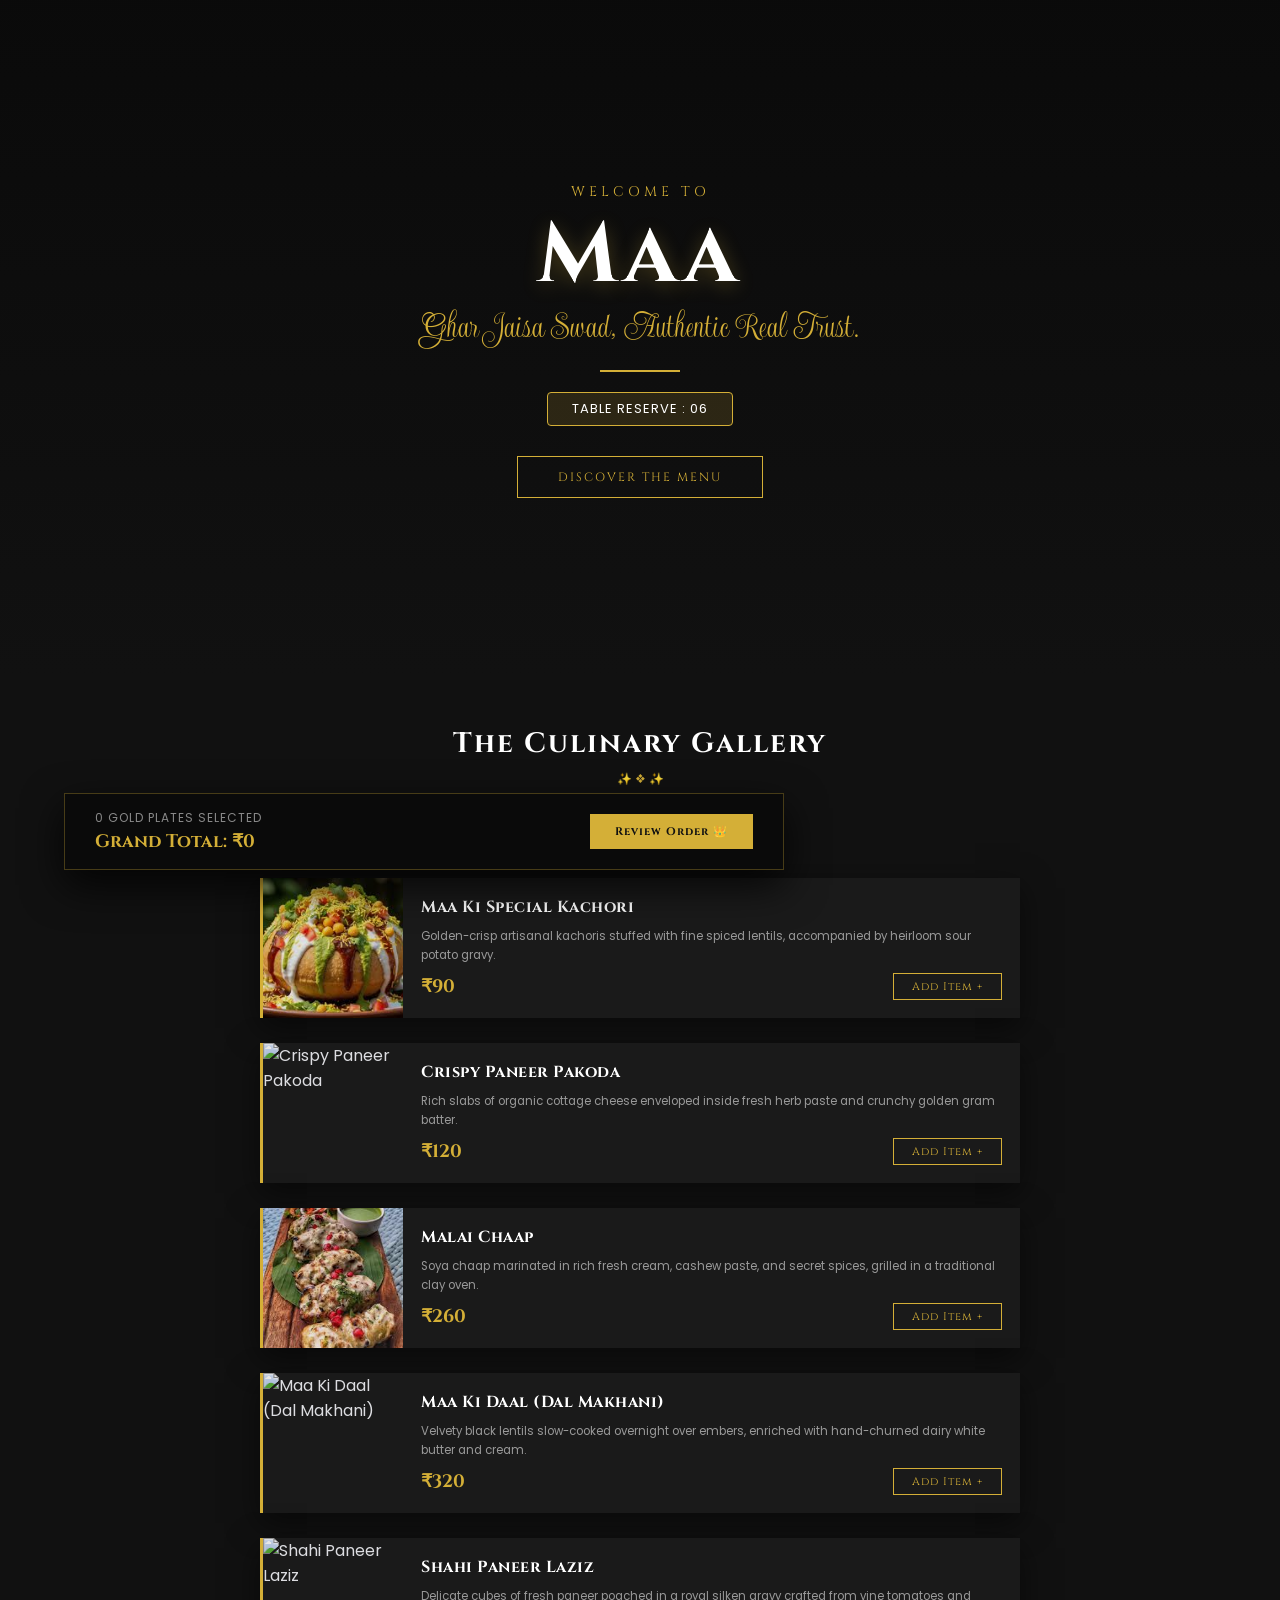
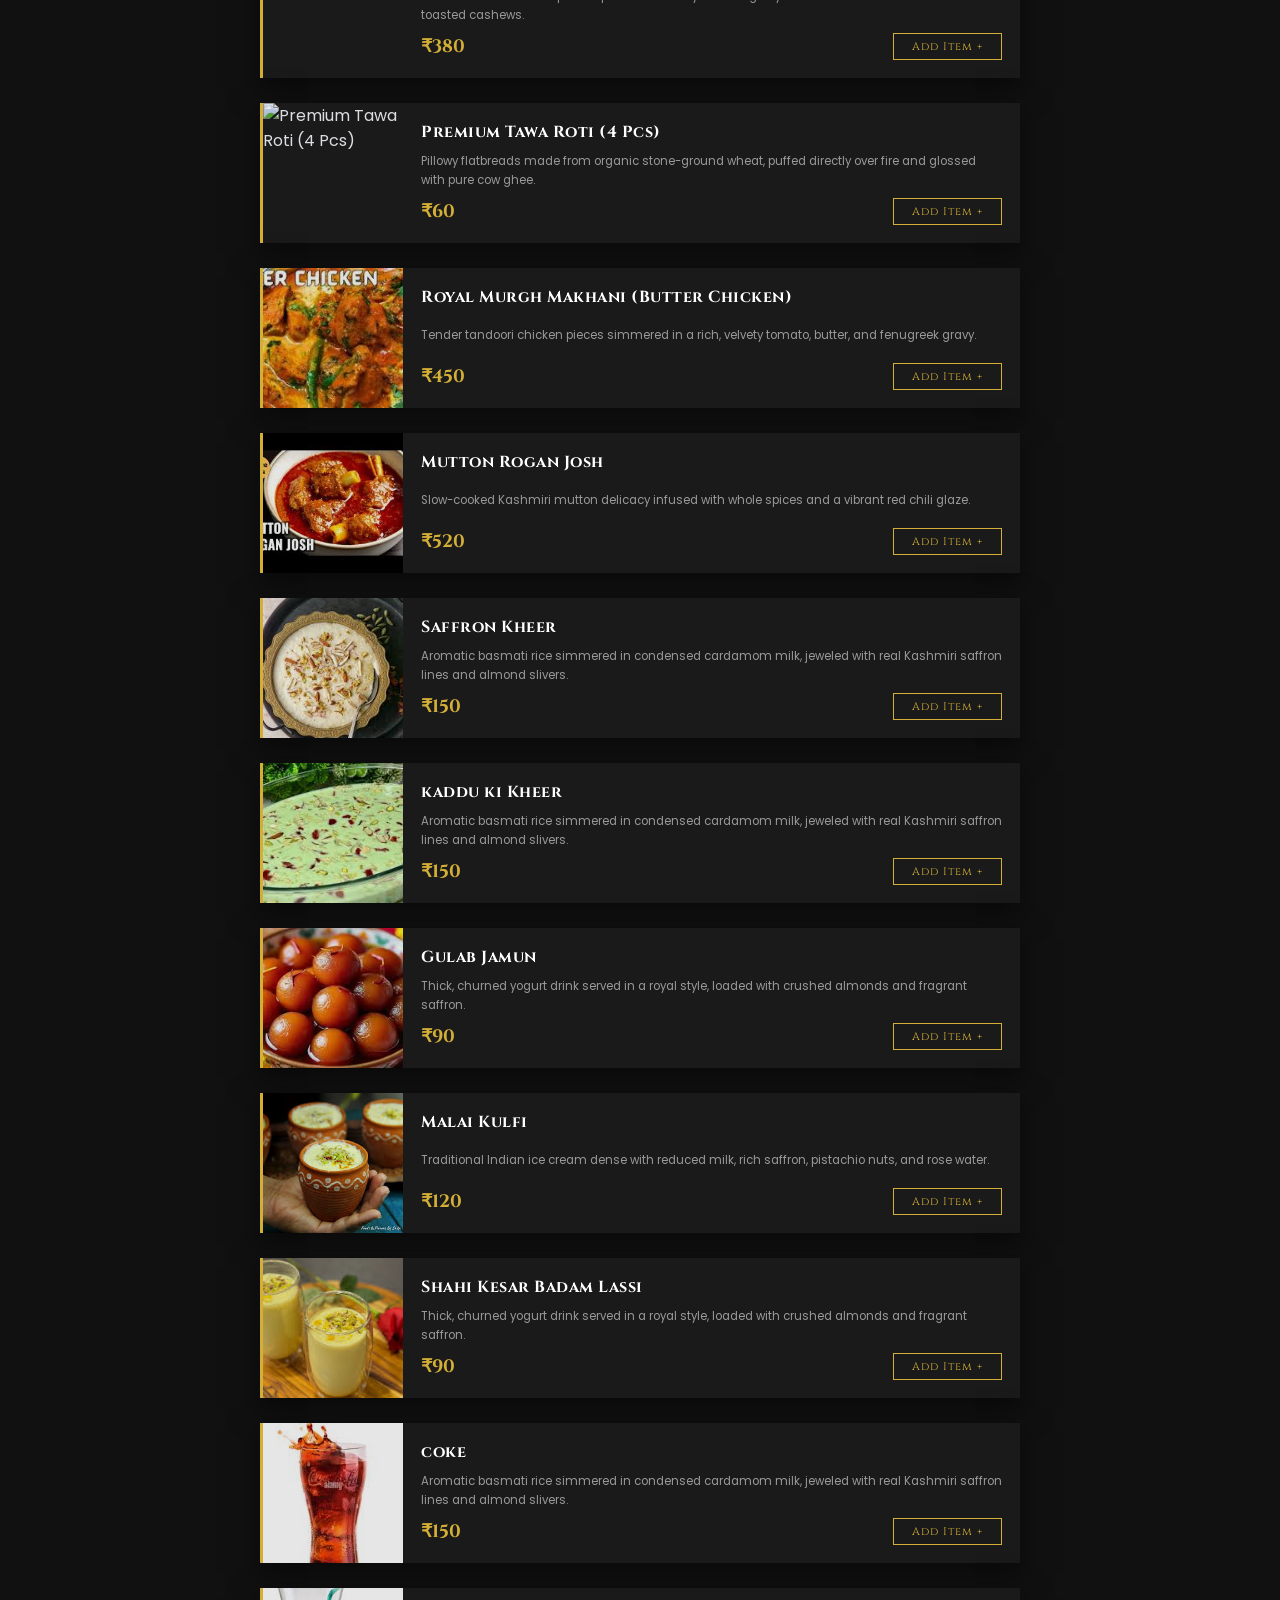
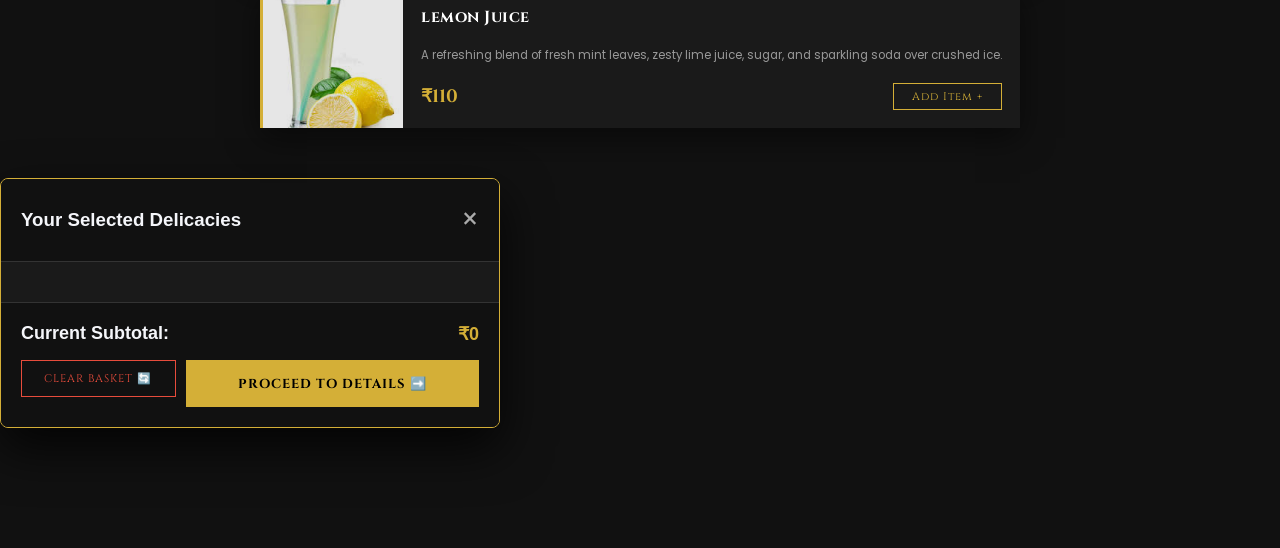
==== commit 05e9f7bd: "Add files via upload" ====
--- a/index.html
+++ b/index.html
@@ -1,3 +1,4 @@
+
 <!DOCTYPE html>
 <html lang="en">
 <head>
@@ -36,7 +37,7 @@
         <span id="cart-count">0 Gold Plates Selected</span>
         <span id="cart-total">Grand Total: ₹0</span>
     </div>
-    <button class="view-cart-btn" type="button" style="pointer-events: none;">Review Order 👑</button>
+    <button class="view-cart-btn"onclick="openCartModal()" type="button" style="pointer-events: none;">Review Order 👑</button>
 </div>
 
     <div id="cart-modal" class="modal-overlay" style="display: none !important; position: fixed; z-index: 99999; left: 0; top: 0; width: 100%; height: 100%; overflow: auto; background-color: rgba(0,0,0,0.85);"></div>
@@ -108,7 +109,7 @@
                     </div>
                     <div style="display: flex; width: 100%; gap: 10px;">
                         <button class="reset-order-btn" style="flex: 1;" onclick="backToStep2Registration()">⬅️ Edit Info</button>
-                        <button class="place-order-btn" style="flex: 2; background: #218c74; color: white; font-weight: bold;" onclick="placeFinalOrderWithPayment()">Paid & Send Order To Kitchen 🍽️</button>
+                        <button onclick="placeFinalOrderWithPayment(event)" style="flex: 2; background: #218c74; color: white; font-weight: bold;" onclick="placeFinalOrderWithPayment()">Paid & Send Order To Kitchen 🍽️</button>
                     </div>
                 </div>
             </div>
@@ -140,5 +141,44 @@
     </div>
 
     <script src="script.js"></script>
+    <!-- THANK YOU MODAL -->
+<div id="thank-you-modal" style="
+display:none;
+position:fixed;
+top:0;
+left:0;
+width:100%;
+height:100%;
+background:rgba(0,0,0,0.85);
+z-index:999999;
+justify-content:center;
+align-items:center;
+">
+
+    <div style="
+    background:#111;
+    padding:40px;
+    border:2px solid gold;
+    border-radius:20px;
+    text-align:center;
+    max-width:400px;
+    box-shadow:0 0 25px rgba(255,215,0,0.4);
+    ">
+
+        <h1 style="color:gold; font-size:32px;">
+            🎉 Order Successful
+        </h1>
+
+        <p style="color:white; font-size:18px; margin-top:15px;">
+            Thank You For Dining With Maa Restaurant 🍽️
+        </p>
+
+        <p style="color:#ccc; margin-top:10px;">
+            Your delicious order is now being prepared in the kitchen 👨‍🍳
+        </p>
+
+    </div>
+
+</div>
 </body>
 </html>
